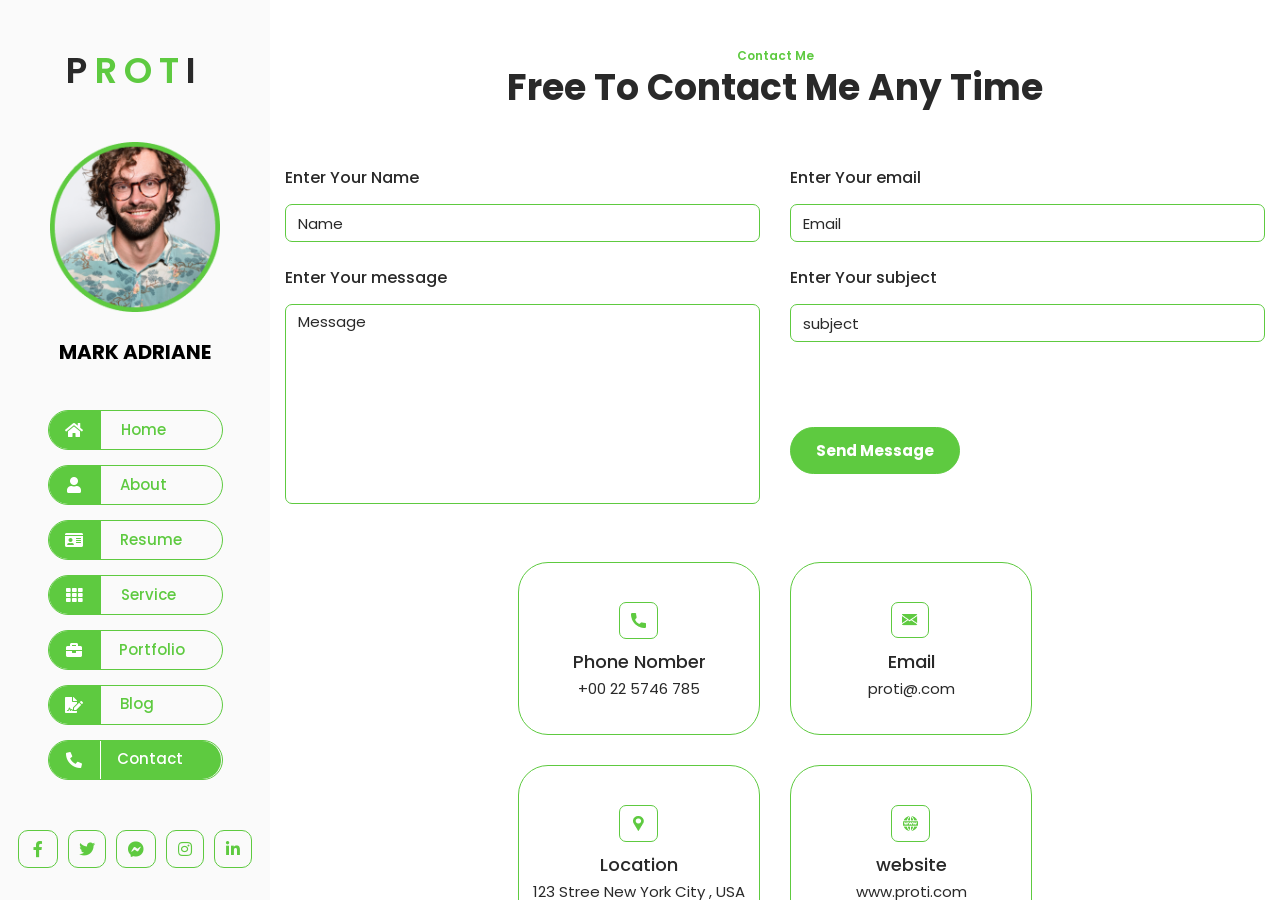
==== contact.html @ 8774d2df "my portfolio website" ====
<!DOCTYPE html>
<html lang="en">

<head>
    <meta name="viewport" content="width=device-width, initial-scale=1, shrink-to-fit=no">
    <meta http-equiv="Content-Type" content="text/html; charset=utf-8">
    <!--====== USEFULL META ======-->
    <!--[if IE]>
        <meta http-equiv="X-UA-Compatible" content="IE=edge">
    <![endif]-->
    <meta http-equiv="x-ua-compatible" content="ie=edge">
    <!--  title-->
    <title>maxt - Portfolio Template</title>
    <!-- CSS-links-->
    <link rel="stylesheet" type="text/css" href="css/fontawesome-min.css">
    <link rel="stylesheet" type="text/css" href="css/bootstrap-min.css">
    <link rel="stylesheet" type="text/css" href="css/slick-slider-min.css">
    <link rel="stylesheet" type="text/css" href="css/slick-nav.css">
    <link rel="stylesheet" type="text/css" href="css/responsive.css">
    <link rel="stylesheet" type="text/css" href="css/theme.css">
</head>

<body>
    <div class="d-flex main" id="wrapper">
        <div class="mobile-menu">
            <div class="menu-right">
                <button class="menu-triger">
                    <span class="bar"></span>
                    <span class="bar"></span>
                    <span class="bar"></span>
                </button>
            </div>
        </div>
        <!-- Sidebar-->
        <div class="bg-navy" id="sidebar-wrapper">
            <div class="logo-topper justify-content-center">
                <div class="logo scnd-logo">
                    <a href="index.html">
                        <h3>P<span class="clr-logo">ROT</span>I</h3>
                    </a>
                </div>
                <figure class="logo-png">
                    <a href="index.html"><img src="image/img.png" alt="logo-png"></a>
                    <div class="person-name">
                        <h3>MARK ADRIANE</h3>
                    </div>
                </figure>
            </div>
            <ul class="primary-menu">
                <li>
                    <a class="menu-item" href="index.html"><span class="icon"><i class="fas fa-home"></i></span><span class="clicker one">Home</span></a>
                </li>

                <li>
                    <a class="menu-item" href="about.html"><span class="icon"><i class="fas fa-user"></i></span><span class="clicker two">About</span></a>
                </li>
                <li>
                    <a class="menu-item" href="resume.html"><span class="icon"><i class="fas fa-id-card"></i></span><span class="clicker three">Resume</span></a>
                </li>
                <li>
                    <a class="menu-item" href="service.html"><span class="icon"><i class="fas fa-th"></i></span><span class="clicker four">Service</span></a>
                </li>
                <li>
                    <a class="menu-item" href="portfolio.html"><span class="icon"><i class="fas fa-briefcase"></i></span><span class="clicker five">Portfolio</span></a>
                </li>
                <li>
                    <a class="menu-item" href="Blog.html"><span class="icon"><i class="fas fa-file-signature"></i></span><span class="clicker six">Blog</span></a>
                </li>
                <li>
                    <a class="menu-item" href="contact.html"><span class="icon"><i class="show fas fa-phone-alt"></i></span><span class="page-clr clicker seven">Contact</span></a>
                </li>
            </ul>
            <div class="social-menu">
                <ul class="menu-list">
                    <li>
                        <a href="#"><i class="fab fa-facebook-f"></i></a>
                    </li>
                    <li>
                        <a href="#"><i class="fab fa-twitter"></i></a>
                    </li>
                    <li>
                        <a href="#"><i class="fab fa-facebook-messenger"></i></a>
                    </li>
                    <li>
                        <a href="#"><i class="fab fa-instagram"></i></a>
                    </li>
                    <li>
                        <a href="#"><i class="fab fa-linkedin-in"></i></a>
                    </li>
                </ul>
            </div>
        </div><!-- Page Content-->
        <div id="page-content-wrapper">

            <!--header-area/end-->
            <section class="contact-area">
                <div class="container">
                    <div class="row justify-content-center">
                        <div class="menu-right d-flex"></div>
                        <div class="page-titles text-center">
                            <div class="title-h6">
                                <h6>Contact Me</h6>
                            </div>
                            <div class="title-h1">
                                <h1>Free To Contact Me Any Time</h1>
                            </div>
                        </div>
                    </div>
                    <form class="contact-form" id="contact-form" name="contact-form">
                        <div class="row">
                            <div class="col-lg-6">
                                <div class="form-group">
                                    <h5>Enter Your Name</h5><input type="text" name="form-name" id="form-name" placeholder="Name" class="form-control" required="">
                                </div>
                                <div class="form-group message-contact">
                                    <h5>Enter Your message</h5><textarea type="text" name="form-message" id="form-message" placeholder="Message" class="form-control" required=""></textarea>
                                </div>
                            </div>
                            <div class="col-lg-6">
                                <div class="form-group">
                                    <h5>Enter Your email</h5><input type="email" name="form-email" id="form-Email" placeholder="Email" class="form-control">
                                </div>
                                <div class="form-group">
                                    <h5>Enter Your subject</h5><input type="text" name="form-subject" id="form-subject" placeholder="subject" class="form-control" required="">
                                </div>
                                <div class="form-button">
                                    <button type="submit" class="button-three">Send Message</button>
                                </div>
                            </div>
                        </div>
                    </form>
                    <div class="row row3">
                        <div class="col-lg-3">
                            <div class="contact-box contact-1 justify-content-center text-center">
                                <div class="contact-icn telephone"><img src="image/contct-grn-1.png" alt="contct-icon-1"> <img src="image/contct-wt-1.png" alt="contct-icon-1"></div>
                                <div class="contact-h5">
                                    <h5>Phone Nomber</h5>
                                </div>
                                <div class="contact-address">
                                    <h6>+00 22 5746 785</h6>
                                </div>
                            </div>
                        </div>
                        <div class="col-lg-3">
                            <div class="contact-box contact-2 justify-content-center text-center">
                                <div class="contact-icn mail"><img src="image/contct-grn-2.png" alt="contct-icon-2"> <img src="image/contct-wt-2.png" alt="contct-icon-2"></div>
                                <div class="contact-h5">
                                    <h5>Email</h5>
                                </div>
                                <div class="contact-address">
                                    <h6>proti@.com</h6>
                                </div>
                            </div>
                        </div>
                        <div class="col-lg-3">
                            <div class="contact-box contact-3 justify-content-center text-center">
                                <div class="contact-icn location"><img src="image/contct-grn-3.png" alt="contct-icon-3"> <img src="image/contct-wt-3.png" alt="contct-icon-3"></div>
                                <div class="contact-h5">
                                    <h5>Location</h5>
                                </div>
                                <div class="contact-address">
                                    <h6>123 Stree New York City , USA</h6>
                                </div>
                            </div>
                        </div>
                        <div class="col-lg-3">
                            <div class="contact-box contact-4 justify-content-center text-center">
                                <div class="contact-icn web"><img src="image/contct-grn-4.png" alt="contct-icon-4"> <img src="image/contct-wt-4.png" alt="contct-icon-4"></div>
                                <div class="contact-h5">
                                    <h5>website</h5>
                                </div>
                                <div class="contact-address">
                                    <h6>www.proti.com</h6>
                                </div>
                            </div>
                        </div>
                    </div>
                </div>
            </section>
        </div>
    </div><!-- main-JS-file-->
    <script src="js/jquery-1.11.0-min.js"></script>
    <!-- Core theme JS-->
    <script src="js/vendor/modernizr.js"></script>
    <script src="js/slick-nav.js"></script>
    <script src="js/jquery-counterup-min.js"></script>
    <script src="js/slick-slider-min.js"></script>
    <script src="js/waypoints-min.js"></script>
    <script src="js/contact-form.js"></script>
    <script src="js/main.js"></script>
</body>

</html>
---- css/responsive.css ----
@media only screen and (min-width: 992px) and (max-width: 1350px) {
    .counter-box {
        padding-left: 0px !important;
        padding-right: 0px !important;
        width: 100% !important;
    }

    .icon-and-sub img {
        width: 35px !important;
        height: 43px !important;
    }

    .counter-number {
        font-size: 40px !important;
    }

    .info-lines li {
        font-size: 10px !important;
    }

    .info-title h4 {
        font-size: 18px !important;
    }

}

@media only screen and (min-width: 992px) and (max-width: 1167px) {
    .about-area .col-lg-3 {
        -webkit-box-flex: 0 !important;
        -ms-flex: 0 0 25% !important;
        flex: 0 0 250% !important;
        max-width: 35% !important;
        text-align: center !important;
    }

    .about-area .row:nth-child(2) {
        margin-bottom: 40px;
        -ms-flex-pack: distribute;
        justify-content: space-around;
    }

    .service-area .col-lg-4 {
        -ms-flex: 0 0 33.3333333333% !important;
        -webkit-box-flex: 2 !important;
        flex: 2 0 35.333333% !important;
        max-width: 100% !important;
    }

    .link-title a h5 {
        font-size: 11px !important;
        line-height: 16px !important;
    }


}

@media only screen and (min-width: 767px) and (max-width: 1299px) {
    .contact-area .col-lg-3 {
        -ms-flex: 0 0 33.3333333333% !important;
        -webkit-box-flex: 2 !important;
        flex: 2 0 35.333333% !important;
        max-width: 100% !important;
    }

    .contact-1,
    .contact-3 {
        float: right;
    }

    .contact-box {
        margin-bottom: 30px !important;

    }
}

@media only screen and (min-width: 1850px) {
    .contact-box {
        width: calc(100% - 90px) !important;
        height: calc(100% + 90px) !important;
    }
}

@media only screen and (min-width: 1370px) and (max-width: 1849px) {
    .contact-box {
        width: 100% !important;
        height: calc(100% - 5px) !important;
    }
}

@media only screen and (min-width: 1370px) {

    .contact-address h6 {
        padding: 0 !important;
        line-height: 10px !important;
    }

    .contact-h5 h5 {
        line-height: 0px !important;
        font-size: 20px !important;
    }

    .contact-icn img {
        top: 35px !important;
    }
}

@media only screen and (min-width: 992px) and (max-width: 1004px) {
    .smalll-imfo a {
        font-size: 10px !important;
        line-height: 12px;
    }
}

@media only screen and (min-width: 0px) and (max-width: 499px) {
    .blog-wrapper {
        padding: 80px 5px 30px 5px !important;
        max-width: 100% !important;
        margin-left: 0px !important;
        margin-right: 0px !important;
    }

    .inner-blog-area p {
        font-size: 12px !important;
        line-height: 23px !important;
    }

    .admin-skills.d-flex {
        display: block !important;
    }

    .admin-skills a {
        font-size: 9px !important;
        line-height: 11px !important;
        padding: 5px 10px 5px 10px !important;
        margin-right: 15px !important;
    }

    .commentor-name-nd-date {
        display: inherit !important;
        -webkit-box-pack: justify !important;
        -ms-flex-pack: justify !important;
        justify-content: space-between !important;
    }

    .cmnt-icon img {
        width: 60px !important;
        height: 60px !important;
    }

    .cmnt-box.box-2 {
        margin-left: 20px !important;
    }

    input#Search {
        padding-right: 15px !important;
    }

}

@media only screen and (min-width: 0px) and (max-width: 1250px) {
    .date-time {
        position: inherit !important;
        right: 0px !important;
    }

    .cmnt-box.box-2 {
        margin-left: 20px !important;
    }
}

@media only screen and (min-width: 0px) and (max-width: 991px) {
    .row.gallery .col-lg-4 {
        -webkit-box-pack: center !important;
        -ms-flex-pack: center !important;
        justify-content: center !important;
        display: -webkit-inline-box !important;
        display: -ms-inline-flexbox !important;
        display: inline-flex !important;
    }

    .gallery-pic {
        margin-right: 30px !important;
    }

    .gallery-pic:last-child {
        margin-bottom: 0 !important;
    }

    .cmnt-icon.d-flex img {
        width: 100px !important;
        height: 100px !important;
    }

    .cmnt-box {
        padding-right: 15px !important;
    }

    .service-area {
        margin: 30px !important;
    }


}

/*--------------------------
02. mainmenu-area
--------------------------*/

@media only screen and (min-width: 0px) and (max-width: 991px) {
    .counter-boxes {
        text-align: center !important;
    }

    .about-area {
        margin: 20px;
    }

    .about-area .row:nth-child(2) {
        padding-bottom: 40px;
        text-align: center
    }

    .contact-area .form-button {
        margin-top: 20px !important;
        margin-bottom: 65px !important;
    }

    .details-box {
        margin-bottom: 30px !important;
    }

}

@media only screen and (min-width: 500px) and (max-width: 991px) {

    .button-two {
        padding: 5px 20px !important;
        font-size: 12px !important;
    }

    .header-area p {
        font-size: 10px !important;
        line-height: 20px !important;
    }

    .big-h1 h1 {
        font-size: 35px !important;
        line-height: 30px !important;
    }

    .big-h3 h3 {
        font-size: 30px !important;
        line-height: 25px !important;
    }

    i.fa.fa-angle-right,
    i.fa.fa-angle-left {
        font-size: 20px !important;
        padding: 5px 12px 5px 12px !important;
    }
}

@media only screen and (min-width: 0px) and (max-width: 499px) {
    .button-two {
        padding: 5px 20px !important;
        font-size: 12px !important;
    }

    .header-area p {
        font-size: 7px !important;
        line-height: 15px !important;
        padding-top: 0 !important;
        padding-bottom: 15px !important;
    }

    .big-h1 h1 {
        font-size: 25px !important;
        line-height: 30px !important;
        padding-bottom: 0 !important;
    }

    .big-h3 h3 {
        font-size: 25px !important;
        line-height: 25px !important;
        padding-bottom: 0 !important;
    }

    i.fa.fa-angle-right,
    i.fa.fa-angle-left {
        font-size: 20px !important;
        padding: 5px 12px 5px 12px !important;
    }

    .header-area .slick-next {
        right: 50px !important;
    }

    .title-h1 h1 {
        font-size: 30px !important;
        line-height: 40px !important;
    }

    span.percent {
        top: -25px !important;
        right: -2px !important;
        padding: 12px 2px 10px 4px !important;
        font-size: 8px !important;
        line-height: 10px !important;

    }

    .service-area p {
        font-size: 11px !important;
        line-height: 20px !important;
    }

    .service-title h4 {
        font-size: 20px !important;
        line-height: 24px !important;
    }

}




@media only screen and (min-width: 0px) and (max-width: 499px) {


    .slick-next span.angle-two {
        -webkit-transform: rotateZ(40deg) translateX(1px) translateY(-2px) !important;
        transform: rotateZ(40deg) translateX(1px) translateY(-2px) !important;
    }

    .slick-next span.angle-one {
        -webkit-transform: translateY(7px) rotateZ(135deg) translateX(-3px) !important;
        transform: translateY(7px) rotateZ(135deg) translateX(-3px) !important;
    }

    span.angle-one,
    span.angle-two {
        width: 10px !important;
        margin-bottom: 2px !important;
    }

    i.angle-right,
    i.angle-left {
        width: 34px !important;
        height: 34px !important;
    }

    .slick-prev span.angle-two {
        -webkit-transform: rotateZ(-40deg) translateX(0px) translateY(-2.5px) !important;
        transform: rotateZ(-40deg) translateX(0px) translateY(-2.5px) !important;
    }

    .slick-prev span.angle-one {
        -webkit-transform: translateY(6px) rotateZ(40deg) translateX(-3px) !important;
        transform: translateY(6px) rotateZ(40deg) translateX(-3px) !important;
    }
}


@media only screen and (min-width: 0px) and (max-width: 1167px) {
    .cmnt-icon.d-flex {
        display: inherit !important;
    }

}

@media only screen and (min-width: 0px) and (max-width: 380px) {
    .about-area .counter-box {
        padding-left: 0px !important;
        padding-right: 0px !important;
        width: 100% !important;
    }

    .about-area .counter-box {
        padding-left: 0px !important;
        padding-right: 0px !important;
        width: 100% !important;
    }

    .header-bttns.d-flex {
        display: inherit !important;
    }

    i.angle-right,
    i.angle-left {
        width: 34px !important;
        height: 34px !important;
    }

    .header-area p {
        font-size: 7px !important;
        line-height: 12px !important;
    }

    .big-h1 h1 {
        font-size: 22px !important;
        line-height: 28px !important;
    }

    .button-two {
        margin-right: 0px !important;
    }

}

@media only screen and (min-width: 0px) and (max-width: 767px) {
    .portfolio-area .mb-30 {
        margin-bottom: 35px !important;
    }

    .portfolio-area .mb-20 {
        margin-bottom: 0px !important;
        margin-right: 15px !important;
        margin-left: 10px !important;
    }

    .portfolio-area .row {
        margin: 20px !important;
    }

    .portfolio-area .mt-30 {
        margin-top: 30px !important;
    }

    .contact-area .row.row3 {
        -webkit-box-pack: center !important;
        -ms-flex-pack: center !important;
        justify-content: center !important;
        display: grid !important;
    }

    .work-items .col-md-4 {
        display: inline-grid !important;
        -webkit-box-pack: center !important;
        -ms-flex-pack: center !important;
        justify-content: center !important;
    }


}

@media only screen and (min-width: 768px) {
    .portfolio-area .mt-30 {
        margin-top: 0px !important;
    }
}

@media only screen and (min-width: 0px) and (max-width: 400px) {
    .names {
        bottom: 50% !important;
        -webkit-transform: translateY(30px) !important;
        transform: translateY(30px) !important;
        padding: 10px 20px !important;
    }

    .work-title {
        font-size: 10px !important;
        line-height: 10px !important;
    }

    .work-criteria {
        font-size: 12px !important;
    }

    .smalll-imfo a {
        font-size: 8px !important;
    }

}

@media only screen and (min-width: 0px) and (max-width: 499px) {
    .blog-wrapper {
        padding: 80px 5px 30px 5px !important;
        max-width: 100% !important;
    }

    .blg-title h4 {
        font-size: 16px !important;
        line-height: 25px !important;
    }
}

@media only screen and (min-width: 992px) and (max-width: 1199px) {
    .names {
        bottom: 50% !important;
        -webkit-transform: translateY(40px) !important;
        transform: translateY(40px) !important;
        padding: 20px 30px !important;
    }

    .work-title {
        font-size: 18px !important;
        line-height: 15px !important;
    }

}

@media only screen and (min-width: 992px) and (max-width: 1267px) {

    .contact-h5 h5 {
        font-size: 15px !important;
        line-height: 10px !important;
    }

    .all-tags a {
        font-size: 8px !important;
        line-height: 10px !important;
    }

    .all-tags a {
        padding-left: 5px !important;
        padding-right: 5px !important;
        padding-top: 2px !important;
        padding-bottom: 2px !important;
    }
}

@media only screen and (min-width: 767px) and (max-width: 992px) {
    .names {
        bottom: 50% !important;
        -webkit-transform: translateY(30px) !important;
        transform: translateY(30px) !important;
        padding: 10px 20px !important;
    }

    .work-title {
        font-size: 10px !important;
        line-height: 10px !important;
    }

    .work-criteria {
        font-size: 12px !important;
    }

}

/*--------------------------
02. scroll-bar-remover
--------------------------*/


@media only screen and (min-width: 0px) and (max-width: 499px) {

    .work-filter li {
        font-size: 10px !important;
        line-height: 5px !important;
        padding: 10px 10px 10px 10px !important;
        margin-right: 5px !important;
    }
}

/*--------------------------
02. scroll-bar-remover
--------------------------*/
@media screen and (max-width: 1279px) {
    body {
        overflow-x: hidden;
    }

    .container {
        max-width: 100% !important;
    }
}
---- css/theme.css ----
@import url('https://fonts.googleapis.com/css2?family=Poppins:wght@100;200;300;400;500;600;700;800;900&display=swap');

/*--------------------------
----table-of-contents---------

01. helper-class.
 /*-----------------------------------------------------
-----------------------main-page-css
--------------------------------------------------------/
02. mainmenu-area.
03. header-page.
04. t-page.
05. service-page.
06. resume-page.
07. portfolio-page.
08. contact-page.
09. inner-blog-page.
10. main-blog-page.


/*--------------------------
01.  helper-class
--------------------------*/

/* width */
::-webkit-scrollbar {
    width: 3px;
}

/* Track */
::-webkit-scrollbar-track {
    background: #fafafa;

}

/* Handle */
::-webkit-scrollbar-thumb {
    background: #5ECA40;
    border-radius: 10px;
    opacity: 0;
    visibility: hidden;
}

/* Handle on hover */
::-webkit-scrollbar-thumb:hover {
    background: #5eca40e6;
}

.animated {
    -webkit-animation-duration: 1.5s;
    animation-duration: 1.5s;
    -webkit-animation-fill-mode: both;
    animation-fill-mode: both;
    -webkit-transition: 0.5s;
    transition: 0.5s
}

.fadeIn {
    -webkit-animation-name: fadeInDown;
    animation-name: fadeInDown;
}


/*--------------------------
02. mainmenu-area
--------------------------*/
body {
    font-family: 'Poppins', sans-serif;
    font-size: 16px;
    font-weight: 400;
    line-height: 2.0em;
    margin: 0px;
    overflow-y: scroll !important;
}

.mainmenu-area {
    position: fixed;
    left: 0px;
    top: 0px;
    width: 100%;
    z-index: 99999999;
    padding: 20px 0px;
    margin: auto;
    -webkit-transition: 0.3s;
    transition: 0.3s;
    -webkit-animation-fill-mode: backwards;
    animation-fill-mode: backwards;
    background: transparent;
}

.menu-triger .bar {
    width: 30px;
    height: 2px;
    background-color: #ffffff;
    display: block;
    margin: 5px;
    opacity: 1;
    -webkit-transition: 0.4s;
    transition: 0.4s;
}

.menu-triger {
    border: none;
    background: none;
    position: relative;
    height: 40px;
}

.main.toggled .bar:nth-child(1) {
    -webkit-transform: rotate(-44deg) translateY(4px) translate(-9px) translateX(5px);
    transform: rotate(-44deg) translateY(4px) translate(-9px) translateX(5px);
}

.main.toggled .bar:nth-child(2) {
    width: 0;
}

.main.toggled .bar:nth-child(3) {
    -webkit-transform: rotate(43deg) translate(-7px) translateX(1px)translateY(-5.5px);
    transform: rotate(43deg) translate(-7px) translateX(1px)translateY(-5.5px);
}

.logo-png a img {
    width: 170px;
}

.bg-navy {
    background-color: #FAFAFA;
    color: #ffffff;
}

.person-name h3 {
    font-weight: bold;
    font-size: 20px;
    line-height: 20px;
    color: #000000;
    padding-top: 30px;
    padding-bottom: 40px;
}

.logo a h3 {
    color: #ffffff;
    font-weight: 600;
    font-size: 36px;
    line-height: 36px;
    letter-spacing: 0.2em;
    background: #5ECA40;
    padding: 3px 12px;
    display: inline-block;
    margin: 0;
    border-radius: 10px;
    margin: 50px 0px;
}

div#sidebar-wrapper {
    width: 270px;
    min-width: 270px;
    position: fixed;
    top: 0;
    left: 0;
    overflow: auto;
    max-height: 100vh;
}


div#page-content-wrapper {
    margin-left: 270px;
    -webkit-transition: 0.5s;
    transition: 0.5s;
    height: 100vh;
}

a {
    text-decoration: none !important;
}

ul {
    list-style: none;
    padding: 0;
    margin: 0;
}

.social-menu ul {
    display: -webkit-box;
    display: -ms-flexbox;
    display: flex;
}

div#sidebar-wrapper {
    text-align: center;
}

.social-menu ul {
    -webkit-box-pack: center;
    -ms-flex-pack: center;
    justify-content: center;
    display: -webkit-box;
    display: -ms-flexbox;
    display: flex;
}

.main-content-logo {
    text-align: inherit;
    position: fixed;
    top: -30px;
    left: 0;
    background: #200065;
    margin: 0;
    height: 100px;
    width: 100%;
    z-index: 999999999999;
    padding-left: 25px;
    -webkit-transition: 0.5s;
    transition: 0.5s;
}

ul.primary-menu {
    display: inline-block;
}

ul.primary-menu li {
    text-align: left;
}

ul.primary-menu li {
    margin-bottom: 15px;

    background: transparent;
    -webkit-transition: 0.5s;
    transition: 0.5s;
}

.clicker {
    font-weight: 500;
    font-size: 15px;
    line-height: 15px;
    color: #5ECA40;
    background: transparent;
    border-radius: 0px 25px 25px 0px;
    border-left: 1px solid #5ECA40;
    -webkit-transition: 0.5s;
    transition: 0.5s;
    display: -webkit-box;
    display: -ms-flexbox;
    display: flex;
    -webkit-box-align: center;
    -ms-flex-align: center;
    align-items: center;
    -webkit-box-pack: center;
    -ms-flex-pack: center;
    justify-content: center;
    text-align: center;
}

.page-clr {
    background: #5ECA40 !important;
    color: #ffffff;
    border-left: 1px solid #ffffff;

}

.clicker:hover {
    border-left: 1px solid #ffffff;
}

ul.primary-menu li img {
    padding-right: 15px;
    padding-bottom: 12px;
    padding-top: 12px;
    padding-left: 20px;
    background: #5ECA40;
    border-radius: 20px 0px 0px 20px;
}

.primary-menu li a .clicker:hover {
    background: #5ECA40;
    -webkit-transition: 0.5s;
    transition: 0.5s;
    color: #ffffff;
}

.primary-menu li a:hover {
    color: #ffffff !important;
}

ul.menu-list li a i {
    color: #5ECA40;
    border: 1px solid #5ECA40;
    display: inline-block;
    padding: 10px;
    border-radius: 10px;
    margin-right: 10px;
    margin-bottom: 60px;
    margin-top: 35px;
    -webkit-transition: 0.5s;
    transition: 0.5s;
}

ul.menu-list li a i:hover {
    background: #5ECA40;
    color: #ffffff;
    -webkit-transition: 0.5s;
    transition: 0.5s;
}

ul.menu-list li:last-child a i {
    margin-right: 0;
    padding-left: 11px;
    padding-right: 11px;
}

figure {
    margin: 0;
}

ul.menu-list li:nth-child(1) a i {
    padding-left: 14px;
    padding-right: 14px;
}

ul.menu-list li:nth-child(3) a i {
    padding-left: 11px;
    padding-right: 11px;
}

ul.menu-list li:nth-child(4) a i {
    padding-left: 11px;
    padding-right: 11px;
}

.one {
    padding-right: 60px;
    padding-bottom: 8px;
    padding-top: 6px;
}

.two {
    padding-right: 61px;
    padding-bottom: 9px;
    padding-top: 7px;
}

.three {
    padding-right: 45px;
    padding-bottom: 9px;
    padding-top: 7px;
}

.four {
    padding-right: 50px;
    padding-bottom: 9px;
    padding-top: 7px;
}

.five {
    padding-right: 44px;
    padding-bottom: 8px;
    padding-top: 6px;
}

.six {
    padding-right: 73px;
    padding-bottom: 9px;
    padding-top: 6px;
}

.seven {
    padding-right: 48px;
    padding-bottom: 8px;
    padding-top: 5px;
}

ul.primary-menu li:nth-child(2) img {
    padding-bottom: 11px !important;
    padding-top: 11px !important;
}

.scnd-logo h3 {
    background: transparent !important;
    font-weight: 600;
    font-size: 36px;
    line-height: 36px;
    letter-spacing: 0.2em;
    color: #292929 !important;
    font-family: 'Poppins', sans-serif;
}

span.clr-logo {
    color: #5ECA40;
}

.menu-triger .bar {
    width: 30px;
    height: 2px;
    background-color: #5ECA40;
    display: block;
    margin: 5px;
    opacity: 1;
    -webkit-transition: 0.4s;
    transition: 0.4s;
}

.menu-triger {
    border: none;
    background: none;
    position: relative;
    height: 40px;
}

.menu-triger:nth-child(1).active .bar:nth-child(1) {
    -webkit-transform: rotate(-44deg) translateY(4px) translate(-9px) translateX(5px);
    transform: rotate(-44deg) translateY(4px) translate(-9px) translateX(5px);
}

.menu-triger:nth-child(1).active .bar:nth-child(2) {
    width: 0;
}

.menu-triger:nth-child(1).active .bar:nth-child(3) {
    -webkit-transform: rotate(43deg) translate(-7px) translateX(1px)translateY(-5.5px);
    transform: rotate(43deg) translate(-7px) translateX(1px)translateY(-5.5px);
}

.mobile-menu {
    position: absolute;
    right: 0;
    z-index: 9999999999;
}

#wrapper {
    position: relative;
}

path.fil0 {
    fill: #ffffff;
}

svg {
    width: 15px;
    height: 15px;
}

a.menu-item {
    display: -webkit-inline-box;
    display: -ms-inline-flexbox;
    display: inline-flex;
    -webkit-box-align: center;
    -ms-flex-align: center;
    align-items: center;
}

span.icon {
    width: 30%;
    height: 100%;
    position: relative;
    -webkit-box-pack: center;
    -ms-flex-pack: center;
    justify-content: center;
    display: -webkit-box;
    display: -ms-flexbox;
    display: flex;
    -webkit-box-align: center;
    -ms-flex-align: center;
    align-items: center;
    background: #5ECA40;
    border-radius: 20px 0px 0px 20px;
}

.clicker {
    width: 70%;
    height: 100%;
}

ul.primary-menu li a {
    width: 175px;
    height: 40px;
    border: 1px solid #5ECA40;
    border-radius: 25px 25px 25px 25px;
}

span.icon i {
    font-size: 16px;
    display: block;
    color: #ffffff;
}

span.clicker {
    padding-left: 25px;
}

/*--------------------------
03. header-page
--------------------------*/
.arrows {
    width: 20px;
    height: 20px;
    position: absolute;
    right: 50px;
    bottom: -50px;
}

.slick-prev span.angle-one {
    -webkit-transform: translateY(7px) rotateZ(40deg) translateX(-3px);
    transform: translateY(7px) rotateZ(40deg) translateX(-3px);
}

.slick-prev span.angle-two {
    -webkit-transform: rotateZ(-40deg) translateX(1px) translateY(-4px);
    transform: rotateZ(-40deg) translateX(1px) translateY(-4px);
}

.slick-next span.angle-one {
    -webkit-transform: translateY(11px) rotateZ(135deg) translateX(-5px);
    transform: translateY(11px) rotateZ(135deg) translateX(-5px);
}

.slick-next span.angle-two {
    -webkit-transform: rotateZ(40deg) translateX(1px) translateY(-4px);
    transform: rotateZ(40deg) translateX(1px) translateY(-4px);
}

span.angle-one,
span.angle-two {
    position: absolute;
    background: #5ECA40;
    width: 15px;
    height: 2px;
    margin-bottom: 2px;
}

i.angle-left:hover,
i.angle-right:hover {
    background: #5ECA40;
    -webkit-transition: 0.5s;
    transition: 0.5s;
}

i.angle-left:hover span.angle-one,
i.angle-right:hover span.angle-two {
    background: #ffffff;
}

i.angle-left:hover span.angle-two,
i.angle-right:hover span.angle-one {
    background: #ffffff;
}

i.angle-right,
i.angle-left {
    border: 1px solid #5ECA40;
    position: absolute;
    width: 50px;
    height: 50px;
    border-radius: 50px;
    display: -webkit-box;
    display: -ms-flexbox;
    display: flex;
    -webkit-box-pack: center;
    -ms-flex-pack: center;
    justify-content: center;
    -webkit-box-align: center;
    -ms-flex-align: center;
    align-items: center;
    -webkit-transition: 0.5s;
    transition: 0.5s;
}

.slick-next span.angle-one,
.slick-next span.angle-two {
    margin-right: 2px;
}

.slick-list.draggable {
    padding-bottom: 15px;
    padding-top: 15px;
}

.header-area {
    height: 100%;
    background: url(../image/BG.png) no-repeat scroll top / cover;
    display: -webkit-box;
    display: -ms-flexbox;
    display: flex;
    -webkit-box-pack: center;
    -ms-flex-pack: center;
    justify-content: center;
    -webkit-box-align: center;
    -ms-flex-align: center;
    align-items: center;
}

.big-h3 h3 {
    font-weight: 300;
    font-size: 36px;
    line-height: 36px;
    letter-spacing: 0.05em;
    color: #FFFFFF;
    padding-bottom: 15px;
    font-family: 'Poppins', sans-serif;
}

.header-bttns.d-flex {
    -webkit-box-pack: center;
    -ms-flex-pack: center;
    justify-content: center;
    margin-top: -10px;
}


.header-contents {
    margin-left: 10px;
}

.header-area .row {
    -webkit-box-align: center;
    -ms-flex-align: center;
    align-items: center;
}

.big-h1 h1 {
    font-weight: bold;
    font-size: 48px;
    line-height: 48px;
    letter-spacing: 0.02em;
    color: #5ECA40;
    font-family: 'Poppins', sans-serif;
}

.header-area p {
    font-weight: 500;
    font-size: 15px;
    line-height: 28px;
    text-align: center;
    color: #E1E1E1;
    padding-top: 15px;
    padding-bottom: 40px;
    font-family: 'Poppins', sans-serif;
}

.button-two {
    padding: 10px 30px;
    margin-right: 20px;
    background: transparent;
    border-radius: 30.5px;
    border: 1px solid #5ECA40;
    color: #5ECA40;
    font-size: 16px;
    font-weight: 700;
}

.button-two:hover {
    background: #5ECA40;
    color: #ffffff;
}

.register-bttn a {
    padding: 15px 50px;
}

.slick-next {
    right: 35px !important;
    top: calc(100% + 15px) !important;
    margin: 0 !important;
}

.slick-prev {
    top: calc(100% + 15px) !important;
}

button.slick-prev.slick-arrow,
button.slick-next.slick-arrow {
    padding: 0;
    margin: 0;
    line-height: 0;
}

i.fa.fa-angle-right,
i.fa.fa-angle-left {
    color: #5ECA40;
    font-size: 25px;
    font-weight: 300;
    padding: 7px 15px 7px 15px;
    background: transparent !important;
    border-radius: 100px;
    border: 1px solid #5ECA40;
    -webkit-transition: 0.5s;
    transition: 0.5s;
}

i.fa.fa-angle-right:hover,
i.fa.fa-angle-left:hover {
    border: 1px solid #5ECA40;
    background: #5ECA40 !important;
    color: #ffffff;
    -webkit-transition: 0.5s;
    transition: 0.5s;
}


/*---------------------------
04. about-page
--------------------------*/
section.about-area {
    padding-bottom: 30px;
}

.title-h6 h6 {
    font-weight: 600;
    font-size: 12px;
    line-height: 12px;
    color: #5ECA40;
    font-family: 'Poppins', sans-serif;
    padding-top: 50px;
    padding-bottom: 2px;
    margin: 0;
}

.title-h1 h1 {
    font-weight: bold;
    font-size: 36px;
    line-height: 48px;
    color: #292929;
    font-family: 'Poppins', sans-serif;
    padding-bottom: 30px;
}

.about-headline h1 {
    font-weight: 600;
    font-size: 28px;
    line-height: 38px;
    color: #292929;
    font-family: 'Poppins', sans-serif;
}

.text-green {
    color: #5ECA40;
}

.about-desc p {
    font-weight: normal;
    font-size: 16px;
    line-height: 28px;
    color: #292929;
    font-family: 'Poppins', sans-serif;
    padding-bottom: 60px;
}

.about-head {
    position: relative;
}

.about-line {
    width: 400px;
    height: 5px;
    background: #5ECA40;
    border-radius: 27.5px;
    position: absolute;
    bottom: 0;
    left: 30px;
}

.info-title h4 {
    margin-top: 60px;
    font-weight: 600;
    font-size: 20px;
    line-height: 26px;
    color: #292929;
    font-family: 'Poppins', sans-serif;
}

.info-lines li {
    font-weight: 500;
    font-size: 16px;
    line-height: 30px;
    color: #000000;
    font-family: 'Poppins', sans-serif;
    padding-bottom: 15px;
}

.info-lines li:last-child {
    padding-bottom: 0;
}

.red-clr {
    color: #767676;
}

.download-cv-btn a {
    display: inline-block;
    background: #5ECA40;
    padding: 10px 20px;
    border-radius: 7px;
    font-weight: 500;
    font-size: 15px;
    line-height: 15px;
    color: #FFFFFF;
    border: 1px solid #5ECA40;
    font-family: 'Poppins', sans-serif;
    margin-top: 35px;
}

.download-cv-btn a:hover {
    background: transparent;
    border: 1px solid #5ECA40;
    color: #5ECA40;
}

.top-70 {
    padding-top: 93px;
}

.counter-number {
    font-weight: bold;
    font-size: 48px;
    line-height: 48px;
    color: #292929;
    font-family: 'Poppins', sans-serif;
    display: inline-block;
    margin-bottom: 20px;
}

.counter-box {
    text-align: center;
}

.icon-and-sub img {
    -webkit-box-sizing: border-box;
    box-sizing: border-box;
}

.icon-and-sub h5 {
    font-weight: 500;
    font-size: 18px;
    line-height: 25px;
    color: #000000;
    font-family: 'Poppins', sans-serif;
    text-align: left;
    padding-left: 15px;
}

.counter-box {
    border: 1px solid #5ECA40;
    border-radius: 10px;
    padding: 30px 20px 30px 20px;
    margin-bottom: 30px;
    -webkit-transition: 0.5s;
    transition: 0.5s;
    display: inline-block;
    text-align: center;
}

.counter-box:hover {
    -webkit-transform: translateY(-5px);
    transform: translateY(-5px);
    -webkit-transition: 0.5s;
    transition: 0.5s;
    -webkit-box-shadow: 0px 0px 15px 2px rgb(0 0 0 / 10%);
    box-shadow: 0px 0px 15px 2px rgb(0 0 0 / 10%);
}

.counter-box.count-1 {
    padding-left: 35px;
    padding-right: 35px;
}

.counter-box.count-2 {
    padding-left: 35px;
    padding-right: 60px;
}

.counter-box.count-3 {
    padding-left: 35px;
    padding-right: 70px;
}

.counter-box.count-4 {
    padding-left: 27px;
    padding-right: 30px;
}

.counter-box.count-5 {
    padding-left: 27px;
    padding-right: 55px;
}

.counter-box.count-6 {
    padding-left: 27px;
    padding-right: 56px;
}

.counter-box.count-6 h5 {
    padding-left: 35px;
}

/*---------------------------
05 .service-page
--------------------------*/
.service-area {
    padding-bottom: 75px;
}

.service-icon {
    background: transparent;
    display: inline-block;
    position: relative;
    padding: 30px;
    -webkit-box-pack: center;
    -ms-flex-pack: center;
    justify-content: center;
    -webkit-box-align: center;
    -ms-flex-align: center;
    align-items: center;
    text-align: center;
    display: -webkit-box;
    display: -ms-flexbox;
    display: flex;
    border-radius: 100px;
    border: 1px solid #5ECA40;
}

.service-desc p {
    padding-left: 25px;
    padding-right: 25px;
}

.service-icon img {
    position: absolute;
    -webkit-transition: 0.5s;
    transition: 0.5s;
}

.service-box .img-2 {
    visibility: hidden;
    opacity: 0;
}

.service-box:hover .img-2 {
    opacity: 1;
    visibility: visible;
    -webkit-transition: 0.5s;
    transition: 0.5s;
}

.service-box:hover .img-1 {
    visibility: hidden;
    opacity: 0;
    -webkit-transition: 0.5s;
    transition: 0.5s;
}

.service-icon img {
    position: absolute;
    bottom: 17px;
    -webkit-transform: translateX(-12px);
    transform: translateX(-12px);
}

.service-icon {
    display: inline-block;
}

.service-box {
    text-align: center;
    background: #FAFAFA;
    -webkit-transition: 0.5s;
    transition: 0.5s;
}

.service-box:hover .service-icon {
    border: 1px solid #ffffff;
    -webkit-transition: 0.5s;
    transition: 0.5s;
}

.service-box:hover .service-title h4 {
    color: #ffffff;
    -webkit-transition: 0.5s;
    transition: 0.5s;
}

.service-box:hover {
    background: #5ECA40;
    -webkit-transition: 0.5s;
    transition: 0.5s;
    -webkit-transform: translateY(-10px);
    transform: translateY(-10px);
}

.service-box:hover .service-desc p {
    color: #ffffff;
    -webkit-transition: 0.5s;
    transition: 0.5s;
}

.service-box {
    margin-bottom: 30px;
    padding: 35px 0px;
    border-radius: 10px;
}

.service-area p {
    font-weight: normal;
    font-size: 14px;
    line-height: 26px;
    color: #292929;
    font-family: 'Poppins', sans-serif;
}

.service-title h4 {
    font-family: 'Poppins', sans-serif;
    font-weight: 600;
    font-size: 24px;
    line-height: 24px;
    color: #292929;

}

/*---------------------------
06.resume-page
--------------------------*/
.resume-area {
    padding-bottom: 50px;
}

.ab-progress .ab-progress-bar {
    background: #5ECA40;
}

span.percent {
    color: #000000;
}

span.percent {
    position: absolute;
    top: -29px;
    right: -31px;
    height: 10px;
    border: 1px solid #5ECA40;
    padding: 16px 5px 14px 5px;
    -webkit-box-align: center;
    -ms-flex-align: center;
    align-items: center;
    display: -webkit-box;
    display: -ms-flexbox;
    display: flex;
    border-radius: 100px;
    background: #F7F7F7;
    font-weight: 500;
    font-size: 10px;
    line-height: 10px;
    color: #292929;
    font-family: 'Poppins', sans-serif;
}

.resume-sub h5 {
    font-weight: 500;
    font-size: 15px;
    line-height: 15px;
    color: #FFFFFF;
    font-family: 'Poppins', sans-serif;
    padding: 14px 25px;
    background: #5ECA40;
    display: inline-block;
    margin-bottom: 25px;
    -webkit-transition: 0.5s;
    transition: 0.5s;
    border: 1px solid #5ECA40;
}

.resume-sub h5:hover {
    background: transparent;
    border: 1px solid #5ECA40;
    color: #5ECA40;
    -webkit-transition: 0.5s;
    transition: 0.5s;
}

.details {
    border-left: 1px solid #5ECA40;
    padding-left: 10px;
    padding-top: 4px;
}

.skill-name h4 {
    font-weight: 500;
    font-size: 14px;
    line-height: 14px;
    color: #292929;
    font-family: 'Poppins', sans-serif;
    padding-bottom: 5px;
}

.skills-box {
    margin-bottom: 30px;
}

.details-box,
.skills-box {
    background: #FAFAFA;
    padding: 20px 70px 20px 20px;
}

.ab-progress.progress-inline {
    margin-bottom: 30px;
}

.resume-date h6 {
    font-weight: normal;
    font-size: 14px;
    line-height: 9px;
    color: #767676;
    font-family: 'Poppins', sans-serif;
}

.resume-name h4 {
    font-weight: 500;
    font-size: 16px;
    line-height: 26px;
    color: #292929;
    font-family: 'Poppins', sans-serif;
    margin-bottom: 15px;
}

span.clr-red {
    font-size: 14px;
    color: #767676;
    font-family: 'Poppins', sans-serif;
}

/*---------------------------
07.portfolio-page
--------------------------*/
.work-image img {
    position: relative;
    width: 100%;
}


.work-image img {
    position: relative;
}

figure.work-image {
    -webkit-box-pack: center;
    -ms-flex-pack: center;
    justify-content: center;
    text-align: center;
    position: relative;
    display: inline-block;
    width: 100%;
}

.work-image .work-details {
    position: absolute;
    width: 100%;
    height: 50%;
    top: 0px;
    background: rgba(94, 202, 64, 0.5);
    display: -webkit-box;
    display: -ms-flexbox;
    display: flex;
    -webkit-box-orient: vertical;
    -webkit-box-direction: normal;
    -ms-flex-direction: column;
    flex-direction: column;
    -webkit-box-pack: end;
    -ms-flex-pack: end;
    justify-content: flex-end;
    -webkit-box-align: center;
    -ms-flex-align: center;
    align-items: center;
    border-radius: 10px;
    -webkit-transition: 0.5s;
    transition: 0.5s;
    opacity: 0;
    visibility: hidden;
    z-index: -1;
}

.work-filter ul {
    display: -webkit-box;
    display: -ms-flexbox;
    display: flex;
}

.work-image:hover .work-details {
    -webkit-transition: 0.5s;
    transition: 0.5s;
    opacity: 1;
    visibility: visible;
    z-index: 1;
    height: 100%;
}

.names {
    position: absolute;
    bottom: 50%;
    -webkit-transform: translateY(40px);
    transform: translateY(60px);
    background: #5ECA40;
    padding: 40px 60px;
    border-radius: 10px;
}

.work-criteria {
    font-weight: 500;
    font-size: 16px;
    line-height: 0;
    color: #FFFFFF;
    font-family: 'Poppins', sans-serif;
}

.work-title {
    font-weight: 500;
    font-size: 22px;
    line-height: 12px;
    padding-bottom: 10px;
    color: #FFFFFF;
    font-family: 'Poppins', sans-serif;
}

.work-filter li.active {
    background: #5ECA40;
    display: inline-block;
    padding: 10px 20px 10px 20px;
    border-radius: 20px;
    color: #ffffff;
    -webkit-transition: 0.5s;
    transition: 0.5s;
}

.work-filter li {
    font-weight: 500;
    font-size: 14px;
    line-height: 14px;
    color: #5ECA40;
    padding: 10px 20px 10px 20px;
    list-style: none;
    cursor: pointer;
    border-radius: 20px;
    -webkit-transition: 0.5s;
    transition: 0.5s;
    margin-right: 10px;
}

.work-filter li:last-child {
    margin-right: 0;
}

.work-filter {
    display: -webkit-inline-box;
    display: -ms-inline-flexbox;
    display: inline-flex;
    border: 1px solid #5ECA40;
    text-align: center;
    padding: 5px 10px 5px 10px;
    border-radius: 50px;
    margin-bottom: 60px;
    margin-top: 10px;
}

.mb-30 {
    margin-bottom: 30px;
}

.mb-20 {
    margin-bottom: 20px;
}

/*---------------------------
08.contact-area
--------------------------*/
.message-contact textarea.form-control {
    min-height: 200px !important;
    resize: none !important;
}

.message-blog textarea.form-control {
    min-height: 160px !important;
    resize: none !important;
}


.contact-area .form-button {
    margin-top: 85px;
}

.contact-area form#contact-form {
    background: transparent;
    padding: 0;
    margin-top: 20px;
}

.contact-box {
    padding: 60px 0px 30px 0px;
    border: 1px solid #5ECA40;
    background: transparent;
    position: relative;
    -webkit-transition: 0.5s;
    transition: 0.5s;
    border-radius: 30px;
    margin-bottom: 80px;
    width: 242px;
    display: grid;
    -webkit-box-align: center;
    -ms-flex-align: center;
    align-items: center;
}

.contact-icn {
    display: inline-block;
    background: blue;
}

.contact-icn img {
    top: 25px;
    position: absolute;
    -webkit-transform: translateY(20px);
    transform: translateY(20px);
    padding: 10px 10px;
    border: 1px solid #5ECA40;
    border-radius: 7px;
    -webkit-transform: translateX(-18px);
    transform: translateX(-18px);
}

.contact-icn img:last-child {
    opacity: 0;
    visibility: hidden;
    -webkit-transition: 0.5s;
    transition: 0.5s;
    z-index: -1;
}

.contact-box:hover .contact-icn img:first-child {
    opacity: 0;
    visibility: hidden;
    z-index: -1;
}

.contact-box:hover {
    background: #5ECA40;
    -webkit-transform: translateY(-10px);
    transform: translateY(-10px);
    -webkit-transition: 0.3s;
    transition: 0.3s;
    -webkit-box-shadow: 0px 0px 15px 2px rgb(0 0 0 / 10%);
    box-shadow: 0px 0px 15px 2px rgb(0 0 0 / 10%);
}

.contact-box:hover .contact-icn img:last-child {
    opacity: 1;
    visibility: visible;
    z-index: 1;
}

.contact-icn img:last-child {
    border: 1px solid #ffffff;
}

.contact-h5 h5 {
    font-weight: 500;
    font-size: 18px;
    line-height: 18px;
    color: #292929;
    margin: 0;
    font-family: 'Poppins', sans-serif;
}

.contact-h5 h5 {
    padding-top: 30px !important;
}

.contact-address h6 {
    font-weight: normal;
    font-size: 15px;
    line-height: 15px;
    color: #292929;
    padding-top: 10px;
    font-family: 'Poppins', sans-serif;
}

.contact-box:hover .contact-h5 h5 {
    color: #ffffff;
}

.contact-box:hover .contact-address h6 {
    color: #ffffff;
}

.contact-icn.location img {
    padding: 10px 13px !important;
}

.contact-icn img {
    padding: 11px 10px;
    transform: translateY(14px) translateX(-20px);
}

.contact-icn.telephone img {
    padding: 10px 11px;
}

.contact-icn.web img {
    padding: 10px 11px;
}

.row.row3 {
    margin-top: 30px;
}


/*---------------------------
09.inner-blog-page
--------------------------*/
.smalll-imfo a {
    font-weight: normal;
    font-size: 12px;
    line-height: 12px;
    color: #292929;
    margin-right: 10px;
    font-family: 'Poppins', sans-serif;
}

.smalll-imfo img {
    width: 13px !important;
    ;
    height: 13px;
    margin-bottom: 2px;
    margin-right: 5px;
}

.smalll-imfo {
    -webkit-box-align: center;
    -ms-flex-align: center;
    align-items: center;
}

span.clr-chnge {
    color: #5ECA40;
}

.blog-title h4 {
    font-weight: 600;
    font-size: 20px;
    line-height: 30px;
    color: #292929;
    font-family: 'Poppins', sans-serif;
    margin-top: 20px;
    margin-bottom: 15px;
}

.inner-blog-area p {
    font-weight: normal;
    font-size: 16px;
    line-height: 30px;
    color: #292929;
    font-family: 'Poppins', sans-serif;
}

.commentor-name-nd-date {
    display: -webkit-box;
    display: -ms-flexbox;
    display: flex;
    -webkit-box-pack: justify;
    -ms-flex-pack: justify;
    justify-content: space-between;
    -webkit-box-align: baseline;
    -ms-flex-align: baseline;
    align-items: center;
}

.reply {
    text-align: right;
}

.admin-cmnt h6 {
    font-weight: normal;
    font-size: 14px;
    line-height: 24px;
    color: #292929;
    font-family: 'Poppins', sans-serif;
}

.admin-btn {
    text-align: right;
    margin-top: 25px;
}

.admin-btn a {
    display: inline;
    background: transparent;
    padding: 10px 25px;
    font-weight: 500;
    font-size: 14px;
    line-height: 14px;
    color: #5ECA41;
    border: 1px solid #5ECA40;
    border-radius: 100px;
    font-family: 'Poppins', sans-serif;
}

.admin-btn a:hover {
    background: #5ECA41;
    color: #ffffff;
}

.admin-skills a {
    background: #FAFAFA;
    border-radius: 25px;
    font-weight: normal;
    font-size: 12px;
    line-height: 12px;
    color: #292929;
    margin-left: 10px;
    font-family: 'Poppins', sans-serif;
    padding: 5px 10px 5px 10px;
}

.admin-skills.d-flex {
    -webkit-box-align: center;
    -ms-flex-align: center;
    align-items: center;
}

.blog-ttl h5 {
    font-weight: 500;
    font-size: 22px;
    line-height: 22px;
    color: #5ECA40;
    display: inline-block;
    border-bottom: 2px solid #5ECA40;
    font-family: 'Poppins', sans-serif;
    padding-bottom: 5px;
    margin-bottom: 50px;
}

.blog-ttl {
    text-align: center;
    margin-top: 55px;
}

.cmnt-nd-cmntor {
    margin-left: 20px;
}

.commentor-name-nd-date h4 {
    font-weight: 500;
    font-size: 18px;
    line-height: 24px;
    color: #5ECA40;
    font-family: 'Poppins', sans-serif;
    padding-bottom: 5px;
}

.commentor-name-nd-date h6 {
    font-weight: normal;
    font-size: 14px;
    line-height: 20px;
    color: #292929;
    font-family: 'Poppins', sans-serif;
}

.reply a {
    font-weight: 500;
    font-size: 14px;
    line-height: 14px;
    color: #5ECA40;
    font-family: 'Poppins', sans-serif;
}

.reply img {
    margin-right: 5px;
}

.cmnt-box {
    background: #FAFAFA;
    padding: 30px 0 20px 20px;
    position: relative;
    border-radius: 10px;
    padding-right: 15px;
}

.date-time {
    position: absolute;
    right: 35px;
}

.reply {
    padding-right: 35px;
}

.cmnt-box.box-2 {
    margin-left: 45px;
}

.cmnt-icon.d-flex img {
    width: 100px;
    height: 100%;
}

.form-group h5 {
    font-weight: 500;
    font-size: 16px;
    line-height: 16px;
    color: #292929;
    font-family: 'Poppins', sans-serif;
    margin-bottom: 18px;
}

.form-control {
    border: 1px solid #5ECA40;
    border-radius: 7px;
    x 0px 25px 20px;
    margin-bottom: 28px;
    font-family: 'Poppins', sans-serif;
}

input#form-message {
    padding-bottom: 125px;
}

.button-three {
    background: #5ECA40;
    font-weight: bold;
    font-size: 15px;
    line-height: 15px;
    color: #FFFFFF;
    padding: 15px 25px 15px 25px;
    border: 1px solid #5ECA40;
    font-family: 'Poppins', sans-serif;
    -webkit-transition: 0.5s;
    transition: 0.5s;
    border-radius: 50px;
}

.button-three:hover {
    background: transparent;
    border: 1px solid #5ECA40;
    color: #5ECA40;
    -webkit-transition: 0.5s;
    transition: 0.5s;
}

.form-button {
    margin-top: -5px;
}

.mb-35 {
    margin-bottom: 2.1875rem;
}

form#contact-form {
    background: #FAFAFA;
    padding: 50px 20px;
    border-radius: 7px;
}

.blog-wrapper {
    padding: 80px 20px 30px 20px;
    -webkit-box-shadow: 0px 0px 10px 5px rgb(0 0 0 / 5%);
    box-shadow: 0px 0px 10px 5px rgb(0 0 0 / 5%);
    top: calc(50% - 140px);
    background: #ffffff;
    max-width: calc(100% - 70px);
    border-radius: 7px;
    margin-left: 30px;
    margin-bottom: 80px;
    z-index: 999;
    margin-top: calc(50% + 20px);
    height: 100%;
    margin-right: 30px;
}

figure.blog-image img {
    width: 100%;
}

.over {
    position: relative;
    width: 100%;
    height: auto;
}

figure.blog-image img {
    z-index: -1;
}

figure.blog-image img {
    position: absolute;
}

.admin-bdr .admin-cmnt {
    background: #FAFAFA;
    border-radius: 16px;
    padding: 20px 20px 20px 10px;
    position: relative;
}

.admin-bdr {
    border-left: 7px solid #5ECA40;
    background: #5ECA40;
    border-radius: 20px;
    margin-top: 15px;
    margin-bottom: 25px;
}

figure.blog-img-2 {
    margin-top: 35px;
    margin-bottom: 45px;
}

figure.blog-img-2 img {
    width: 100%;
}

.social-nd-skills {
    margin-top: 40px;
}

figure.blog-image {
    padding-top: 20px;
}

.admin-skills a:hover {
    background: #5ECA40;
    color: #ffffff;
}

.blog-headline h5 {
    background: #5ECA42;
    text-align: center;
    padding: 20px;
    line-height: 0;
    margin: 0;
    border: 1px solid #5ECA42;
    border-radius: 25px;
    -webkit-transition: 0.5s;
    transition: 0.5s;
    font-weight: 500;
    font-size: 20px;
    color: #FFFFFF;
    margin-bottom: 25px;
    font-family: 'Poppins', sans-serif;
}


.blog-headline h5:hover {
    border: 1px solid #5ECA42;
    background: transparent;
    color: #5ECA42;
    -webkit-transition: 0.5s;
    transition: 0.5s;
}

.side-content {
    padding-top: 20px;
}

i.fas.fa-search {
    width: 12px;
    height: 15px;
}

input#Search {
    padding-right: 100% !important;
    border: 1px solid #5ECA40;
    padding-left: 20px;
    padding-top: 5px;
    padding-bottom: 5px;
    border-radius: 20px 0px 0px 20px;
}

.search-box {
    width: 80%;
    overflow: hidden;
}

.search-icon a {
    position: absolute;
    background: #5ECA40;
    height: 100%;
    width: 100%;
    left: 0;
    top: 0;
    -webkit-transform: translateZ(10px) !important;
    transform: translateZ(10px) !important;
    border-radius: 0px 20px 20px 0px;
    display: -webkit-inline-box;
    display: -ms-inline-flexbox;
    display: inline-flex;
    -webkit-box-align: center;
    -ms-flex-align: center;
    align-items: center;
    -webkit-box-pack: center;
    -ms-flex-pack: center;
    justify-content: center;
}

.search-icon a i {}

.search-icon {
    width: 20%;
    display: inline-block;
    text-align: center;
    border-radius: 0px 20px 20px 0px;
    position: relative
}

.blog-search.d-flex {
    width: 100%;
}

.search-icon a {
    -webkit-transform: translateY(7px);
    transform: translateY(7px);
    color: #ffffff !important;
}

.blog-search.d-flex {
    margin-bottom: 50px;
}

.Search::-webkit-input-placeholder {
    font-weight: normal;
    font-size: 16px;
    line-height: 16px;
    color: #5ECA40 !important;
    font-family: 'Poppins', sans-serif;
}

.Search:-ms-input-placeholder {
    font-weight: normal;
    font-size: 16px;
    line-height: 16px;
    color: #5ECA40 !important;
    font-family: 'Poppins', sans-serif;
}

.Search::placeholder {
    font-weight: normal;
    font-size: 16px;
    line-height: 16px;
    color: #5ECA40 !important;
    font-family: 'Poppins', sans-serif;
}

.link.d-flex {
    -webkit-box-align: center;
    -ms-flex-align: center;
    align-items: center;
    margin-bottom: 20px;
}

.link-title a h5 {
    font-weight: 500;
    font-size: 16px;
    line-height: 20px;
    color: #292929;
    font-family: 'Poppins', sans-serif;
}

.link-title h5 {
    margin: 0;
    padding: 0;
}

.link-info img {
    margin-right: 10px;
}

.link-info {
    padding-left: 15px;
    line-height: 20px;
}

.link-info a {
    font-weight: normal;
    font-size: 12px;
    line-height: 12px;
    color: #292929;
}

.link.d-flex:first-child {
    margin-bottom: 18px !important;
}

.blog-links {
    margin-bottom: 50px !important;
}

.ctgry {
    -webkit-box-pack: justify;
    -ms-flex-pack: justify;
    justify-content: space-between;
    -webkit-box-align: center;
    -ms-flex-align: center;
    align-items: center;
    padding: 5px 20px;
    background: transparent;
    border-radius: 25px;
    -webkit-box-shadow: 0px 0px 0px 1px rgb(0 0 0 / 5%);
    box-shadow: 0px 0px 0px 1px rgb(0 0 0 / 5%);
    margin-bottom: 15px;
    -webkit-transition: 0.5s;
    transition: 0.5s;
}

.ctgry-name h5 {
    margin: 0;
    font-weight: normal;
    font-size: 16px;
    line-height: 16px;
    color: #292929;
    font-family: 'Poppins', sans-serif;
}

.ctgry-icon i {
    -webkit-transition: 0.3s;
    transition: 0.3s;
}

.ctgry:hover .ctgry-icon i {
    -webkit-transform: rotate(450deg) translateY(2px);
    transform: rotate(450deg) translateY(2px);
    -webkit-transition: 0.3s;
    transition: 0.3s;
    color: #ffffff;
}

.ctgry:hover {
    background: #5ECA40;
    -webkit-transition: 0.5s;
    transition: 0.5s;
}

.ctgry:hover .ctgry-name h5 {
    color: #ffffff;
}

.ctgry-icon i {
    -webkit-transform: translateY(2px);
    transform: translateY(2px);
    color: #292929;
}

.gallery-pic {
    margin-bottom: 30px;
    overflow: hidden;
    border-radius: 10px;
}

.gallery-pic:last-child {
    margin-bottom: 20px;
}


.all-tags a {
    padding-left: 10px;
    padding-right: 10px;
    padding-top: 5px;
    padding-bottom: 5px;
    margin-bottom: 10px;
    background: #ffffff;
    -webkit-box-shadow: 0px 0px 0px 1px rgba(0, 0, 0, 0.05);
    box-shadow: 0px 0px 0px 1px rgba(0, 0, 0, 0.05);
}

.all-tags {
    margin-bottom: 40px;
}

.social-menu.blog-menu.d-flex {
    -webkit-box-pack: center;
    -ms-flex-pack: center;
    justify-content: center;
}

.blog-menu ul li a i {
    border-radius: 25px;
}

button.search-button:hover {
    background: transparent;
    border: 1px solid #5ECA40;
    -webkit-transition: 0.5s;
    transition: 0.5s;
}

button.search-button:hover i.fas.fa-search {
    color: #5ECA40;
    -webkit-transition: 0.5s;
    transition: 0.5s;
}

/*---------------------------
10.blog-area
--------------------------*/
.blog-area {
    padding-bottom: 100px;
}

img.img-big {
    width: 100%;
}

.inner-bx {
    padding-left: 20px;
    padding-right: 20px;
    padding-bottom: 30px;
}

.blog-area desc.blog-desc p {
    font-size: 15px;
    font-family: 'Poppins', sans-serif;
    text-align: left;
}

.blg-title h4 {
    font-weight: 600;
    font-size: 19px;
    line-height: 30px;
    color: #292929;
    margin: 0;
    padding-top: 30px;
    padding-bottom: 10px;
    font-family: 'Poppins', sans-serif;
}

figure.blg-img {
    position: relative;
}

.smalll-imfo.blg-imfo a {
    position: absolute;
    top: 30px;
    color: #fff;
    background: #5ECA40;
    padding: 8px 20px 5px 20px;
    border-radius: 25px;
    -webkit-transform: translateX(20px);
    transform: translateX(20px);
    font-family: 'Poppins', sans-serif;
    display: -webkit-inline-box;
    display: -ms-inline-flexbox;
    display: inline-flex;
}

.blg-btn.d-flex {
    margin-top: 25px;
}

.blg-btn.d-flex i {
    padding-left: 10px;
    font-size: 25px;
    font-weight: 100;
}

.blg-btn.d-flex a {
    display: -webkit-inline-box;
    display: -ms-inline-flexbox;
    display: inline-flex;
    -webkit-box-align: center;
    -ms-flex-align: center;
    align-items: center;
}

.blg-btn.d-flex a {
    padding-top: 10px;
    padding-bottom: 10px;
}

.blg-box {
    -webkit-box-shadow: 0px 0px 10px 2px rgb(0 0 0 / 10%);
    box-shadow: 0px 0px 10px 2px rgb(0 0 0 / 10%);
    -webkit-transition: 0.3s;
    transition: 0.3s;
    border-radius: 10px;
    margin-right: 15px;
    margin-left: 15px;
    margin-bottom: 20px;
    margin-top: 20px;
}

.blg-box:hover {
    -webkit-transform: translateY(-10px);
    transform: translateY(-10px);
    -webkit-transition: 0.3s;
    transition: 0.3s;
}


.blg-box:hover .blg-title h4 {
    color: #5ECA40;
    -webkit-transition: 0.5s;
    transition: 0.5s;
}

.blg-title h4 {
    -webkit-transition: 0.5s;
    transition: 0.5s;
    text-align: left !important;
}

.inner-bx p {
    text-align: left;
    font-weight: normal;
    font-size: 15px;
    line-height: 24px;
    color: #292929;
    font-family: 'Poppins', sans-serif;
}

.blg-box:hover .blg-btn a {
    background: #5ECA40;
    color: #ffffff;
}

.blg-btn a {
    background: transparent;
    color: #5ECA40;
}

figure.blg-img {
    overflow: hidden;
    border-radius: 10px;
}

figure.blg-img .img-big {
    -webkit-transition: 0.5s;
    transition: 0.5s;
}

figure.blg-img:hover .img-big {
    -webkit-transform: scale3d(1.5, 1.5, 1.5);
    transform: scale3d(1.5, 1.5, 1.5);
    -webkit-transition: 0.5s;
    transition: 0.5s;
    cursor: pointer;
}

.owl-dots {
    margin-top: 40px;
    border: 1px solid #5ECA40 !important;
    border-radius: 25px;
    display: -webkit-box;
    display: -ms-flexbox;
    display: -webkit-inline-box;
    display: -ms-inline-flexbox;
    display: inline-flex;
    -webkit-box-pack: center;
    -ms-flex-pack: center;
    justify-content: center;
    padding: 8px 15px;

}

button.owl-prev {
    display: none;
}

button.owl-next {
    display: none;
}

.owl-carousel {
    text-align: center;
}

.owl-dot {
    width: 7px;
    height: 7px;
    border: 1px solid #5ECA40 !important;
    border-radius: 50px;
    cursor: pointer;
    outline: none;
    margin: 0 5px;
    -webkit-transition: 0.5s;
    transition: 0.5s;
    text-align: center;
}

.owl-carousel .owl-dots.disabled {
    display: inherit !important;
}

button.owl-dot.active {
    background: #5ECA40;
}
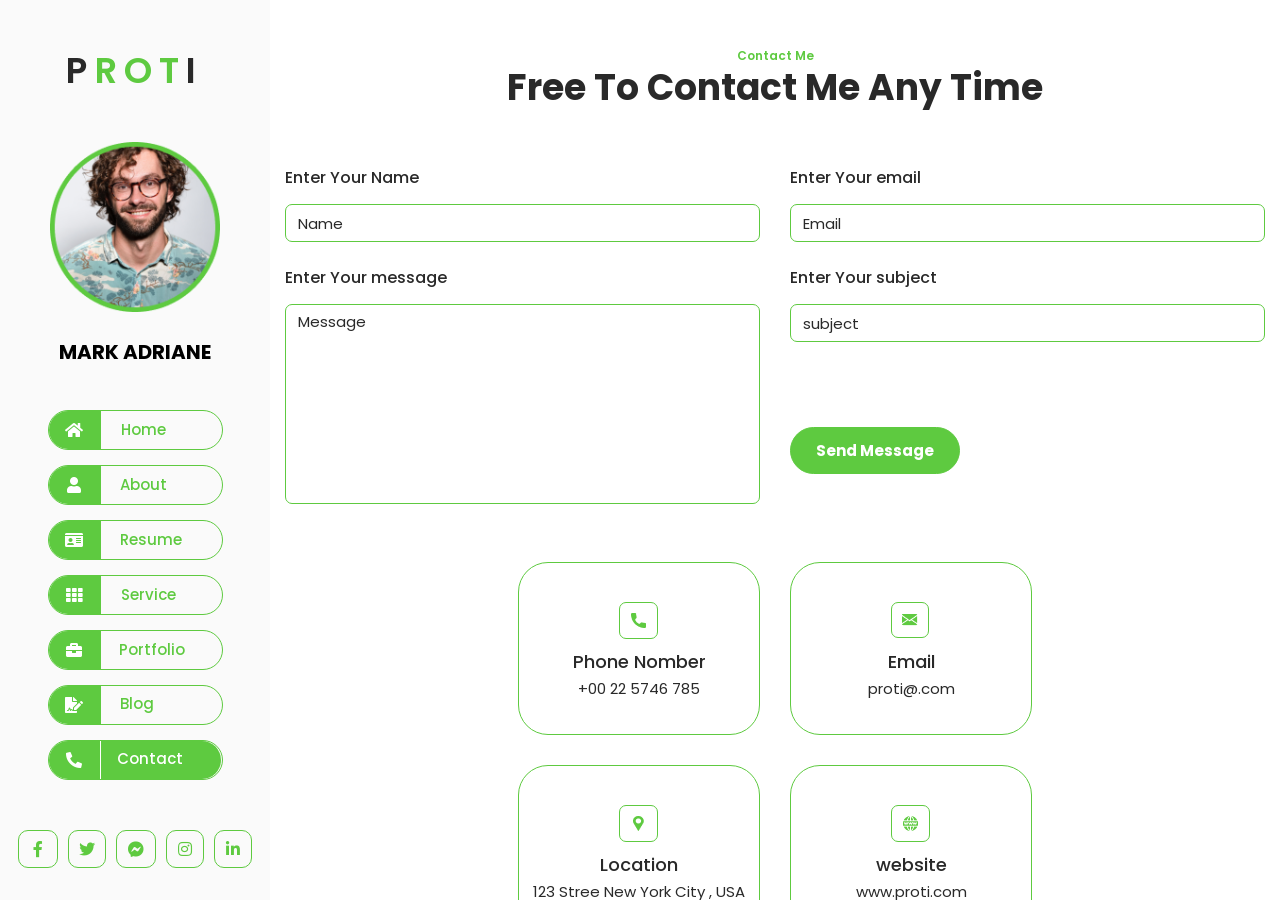
==== commit f499ef13: "Update contact.html" ====
--- a/contact.html
+++ b/contact.html
@@ -16,6 +16,7 @@
     <link rel="stylesheet" type="text/css" href="css/bootstrap-min.css">
     <link rel="stylesheet" type="text/css" href="css/slick-slider-min.css">
     <link rel="stylesheet" type="text/css" href="css/slick-nav.css">
+    <link rel="stylesheet" type="text/css" href="css/animate-min.css">
     <link rel="stylesheet" type="text/css" href="css/responsive.css">
     <link rel="stylesheet" type="text/css" href="css/theme.css">
 </head>
@@ -98,10 +99,10 @@
                     <div class="row justify-content-center">
                         <div class="menu-right d-flex"></div>
                         <div class="page-titles text-center">
-                            <div class="title-h6">
+                            <div class="title-h6 wow animate__fadeInUp" data-wow-delay="0.2s">
                                 <h6>Contact Me</h6>
                             </div>
-                            <div class="title-h1">
+                            <div class="title-h1 wow animate__fadeInUp" data-wow-delay="0.5s">
                                 <h1>Free To Contact Me Any Time</h1>
                             </div>
                         </div>
@@ -109,7 +110,7 @@
                     <form class="contact-form" id="contact-form" name="contact-form">
                         <div class="row">
                             <div class="col-lg-6">
-                                <div class="form-group">
+                                <div class="form-group wow animate__fadeInUp" data-wow-delay="0.2s">
                                     <h5>Enter Your Name</h5><input type="text" name="form-name" id="form-name" placeholder="Name" class="form-control" required="">
                                 </div>
                                 <div class="form-group message-contact">
@@ -117,20 +118,20 @@
                                 </div>
                             </div>
                             <div class="col-lg-6">
-                                <div class="form-group">
+                                <div class="form-group wow animate__fadeInUp" data-wow-delay="0.3s">
                                     <h5>Enter Your email</h5><input type="email" name="form-email" id="form-Email" placeholder="Email" class="form-control">
                                 </div>
-                                <div class="form-group">
+                                <div class="form-group wow animate__fadeInUp" data-wow-delay="0.6s">
                                     <h5>Enter Your subject</h5><input type="text" name="form-subject" id="form-subject" placeholder="subject" class="form-control" required="">
                                 </div>
-                                <div class="form-button">
+                                <div class="form-button wow animate__fadeInUp" data-wow-delay="0.8s">
                                     <button type="submit" class="button-three">Send Message</button>
                                 </div>
                             </div>
                         </div>
                     </form>
                     <div class="row row3">
-                        <div class="col-lg-3">
+                        <div class="col-lg-3 wow animate__fadeInUp" data-wow-delay="0.1s">
                             <div class="contact-box contact-1 justify-content-center text-center">
                                 <div class="contact-icn telephone"><img src="image/contct-grn-1.png" alt="contct-icon-1"> <img src="image/contct-wt-1.png" alt="contct-icon-1"></div>
                                 <div class="contact-h5">
@@ -141,7 +142,7 @@
                                 </div>
                             </div>
                         </div>
-                        <div class="col-lg-3">
+                        <div class="col-lg-3 wow animate__fadeInUp" data-wow-delay="0.3s">
                             <div class="contact-box contact-2 justify-content-center text-center">
                                 <div class="contact-icn mail"><img src="image/contct-grn-2.png" alt="contct-icon-2"> <img src="image/contct-wt-2.png" alt="contct-icon-2"></div>
                                 <div class="contact-h5">
@@ -152,7 +153,7 @@
                                 </div>
                             </div>
                         </div>
-                        <div class="col-lg-3">
+                        <div class="col-lg-3 wow animate__fadeInUp" data-wow-delay="0.6s">
                             <div class="contact-box contact-3 justify-content-center text-center">
                                 <div class="contact-icn location"><img src="image/contct-grn-3.png" alt="contct-icon-3"> <img src="image/contct-wt-3.png" alt="contct-icon-3"></div>
                                 <div class="contact-h5">
@@ -163,7 +164,7 @@
                                 </div>
                             </div>
                         </div>
-                        <div class="col-lg-3">
+                        <div class="col-lg-3 wow animate__fadeInUp" data-wow-delay="0.8s">
                             <div class="contact-box contact-4 justify-content-center text-center">
                                 <div class="contact-icn web"><img src="image/contct-grn-4.png" alt="contct-icon-4"> <img src="image/contct-wt-4.png" alt="contct-icon-4"></div>
                                 <div class="contact-h5">
@@ -186,6 +187,7 @@
     <script src="js/jquery-counterup-min.js"></script>
     <script src="js/slick-slider-min.js"></script>
     <script src="js/waypoints-min.js"></script>
+    <script src="js/wow-min.js"></script>
     <script src="js/contact-form.js"></script>
     <script src="js/main.js"></script>
 </body>
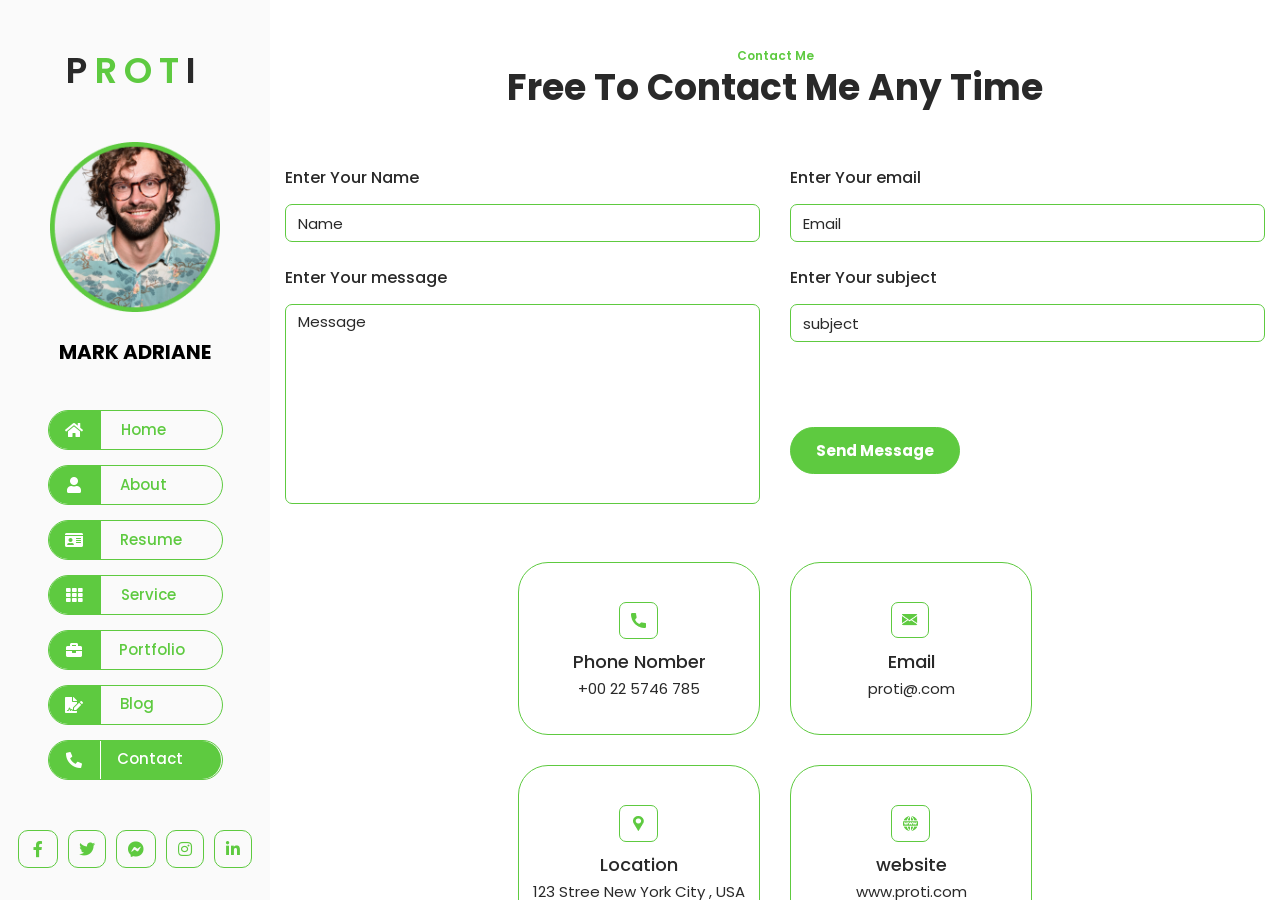
==== commit f7645d4d: "Update contact.html" ====
--- a/contact.html
+++ b/contact.html
@@ -113,18 +113,18 @@
                                 <div class="form-group wow animate__fadeInUp" data-wow-delay="0.2s">
                                     <h5>Enter Your Name</h5><input type="text" name="form-name" id="form-name" placeholder="Name" class="form-control" required="">
                                 </div>
-                                <div class="form-group message-contact">
+                                <div class="form-group message-contact wow animate__fadeInUp" data-wow-delay="0.4s">
                                     <h5>Enter Your message</h5><textarea type="text" name="form-message" id="form-message" placeholder="Message" class="form-control" required=""></textarea>
                                 </div>
                             </div>
                             <div class="col-lg-6">
-                                <div class="form-group wow animate__fadeInUp" data-wow-delay="0.3s">
+                                <div class="form-group wow animate__fadeInUp" data-wow-delay="0.6s">
                                     <h5>Enter Your email</h5><input type="email" name="form-email" id="form-Email" placeholder="Email" class="form-control">
                                 </div>
-                                <div class="form-group wow animate__fadeInUp" data-wow-delay="0.6s">
+                                <div class="form-group wow animate__fadeInUp" data-wow-delay="0.8s">
                                     <h5>Enter Your subject</h5><input type="text" name="form-subject" id="form-subject" placeholder="subject" class="form-control" required="">
                                 </div>
-                                <div class="form-button wow animate__fadeInUp" data-wow-delay="0.8s">
+                                <div class="form-button wow animate__fadeInUp" data-wow-delay="1.0s">
                                     <button type="submit" class="button-three">Send Message</button>
                                 </div>
                             </div>
